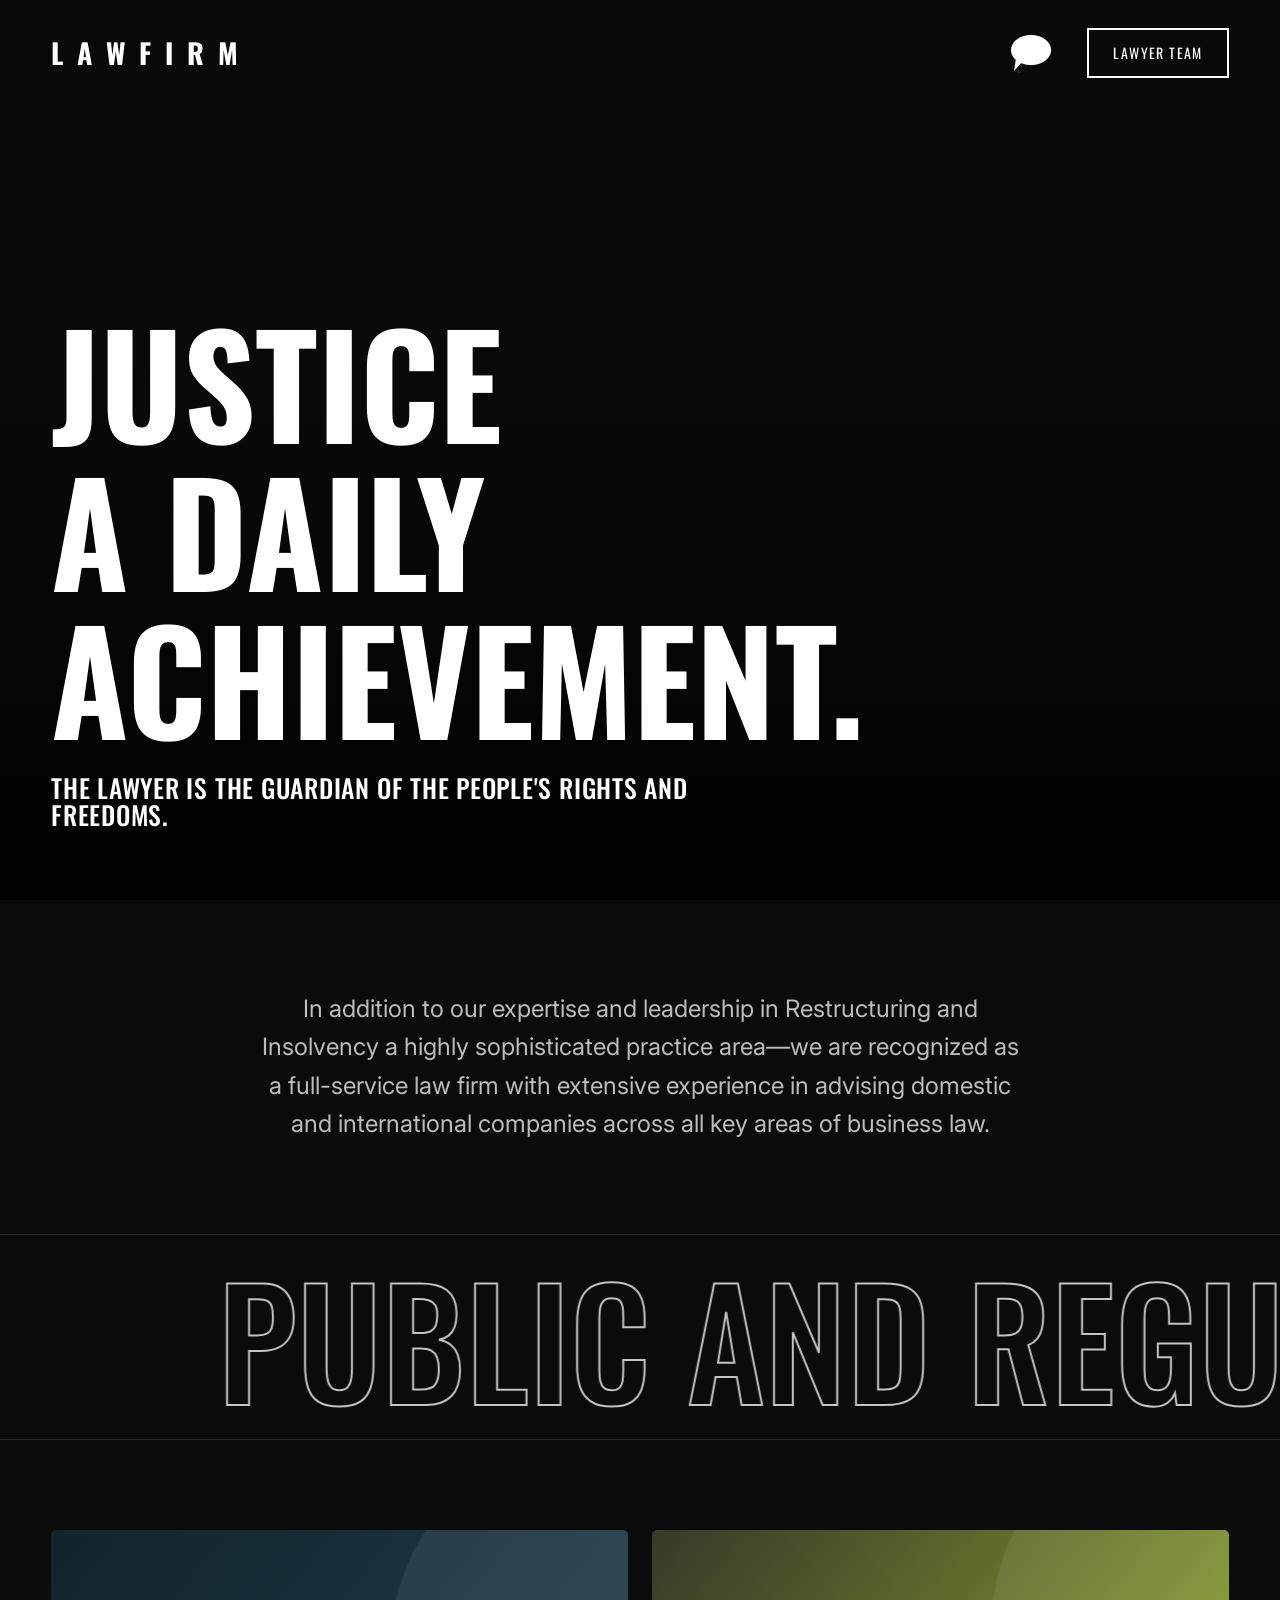
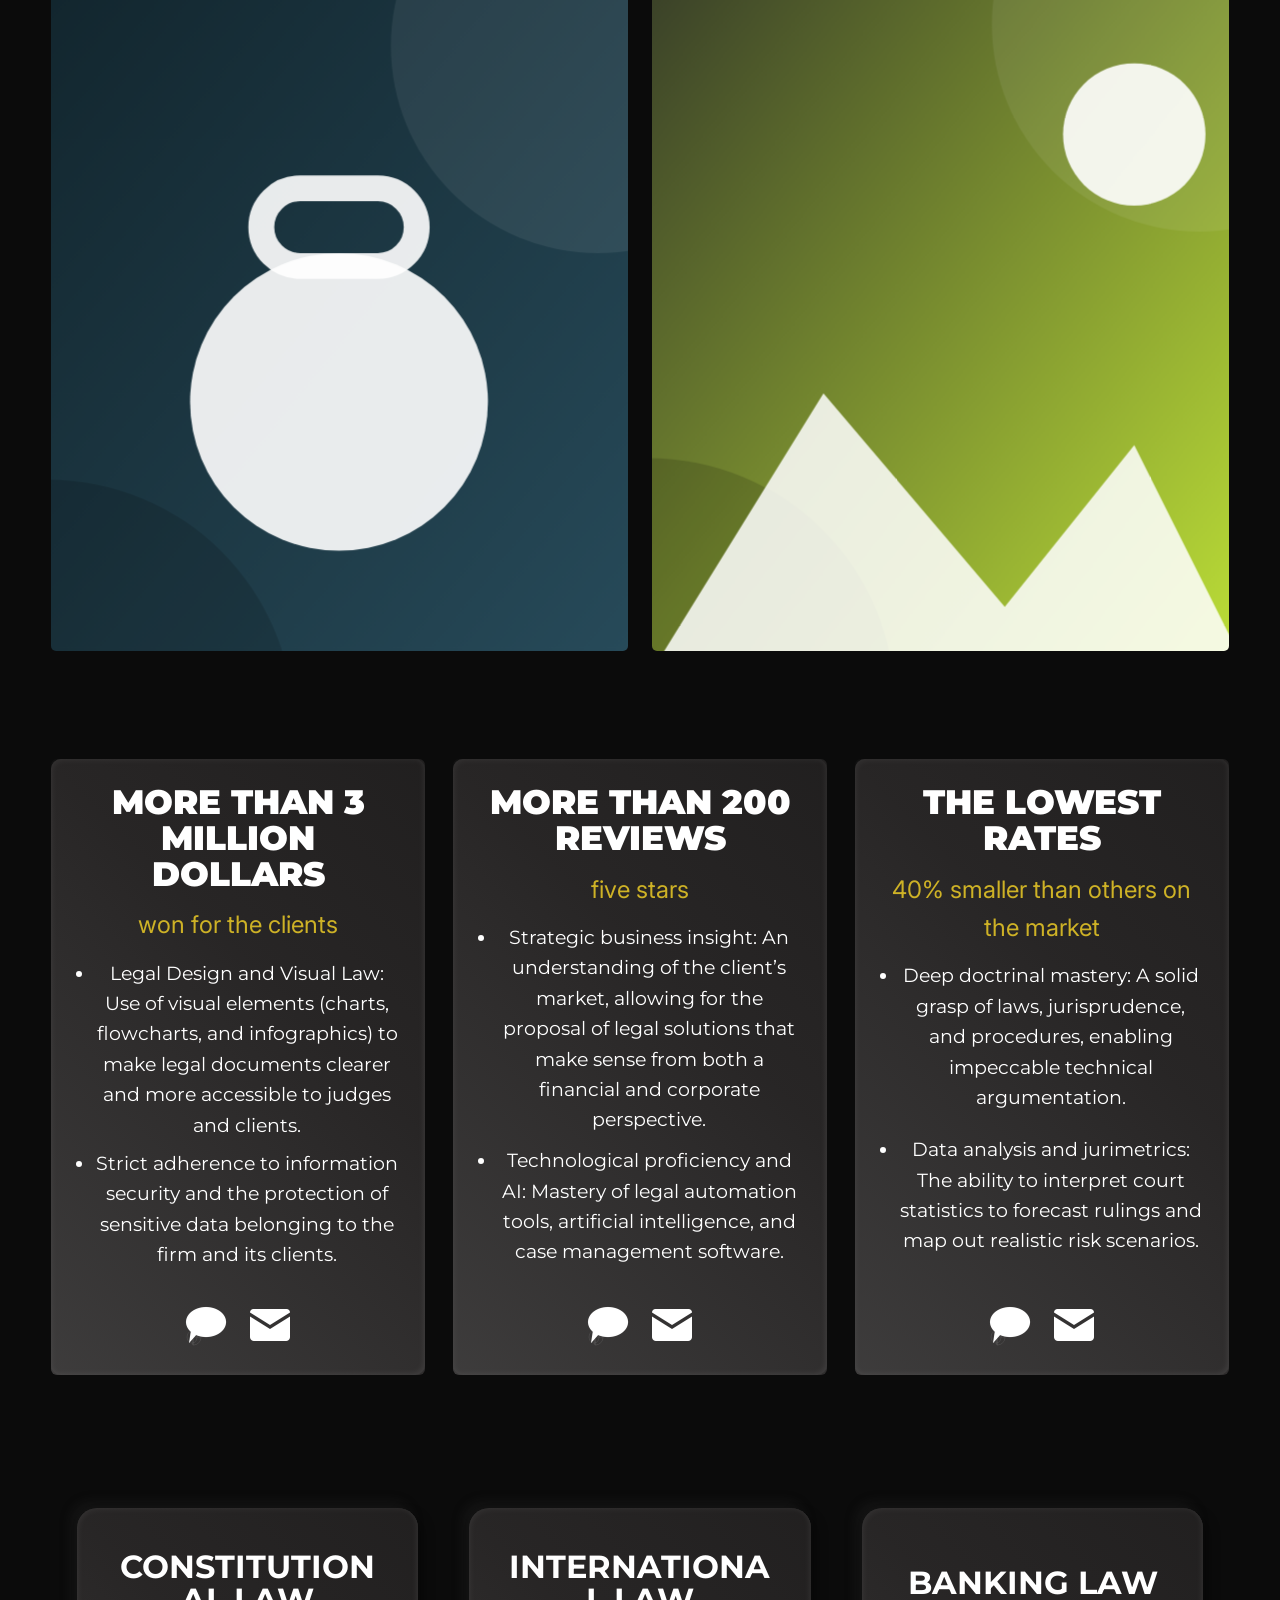
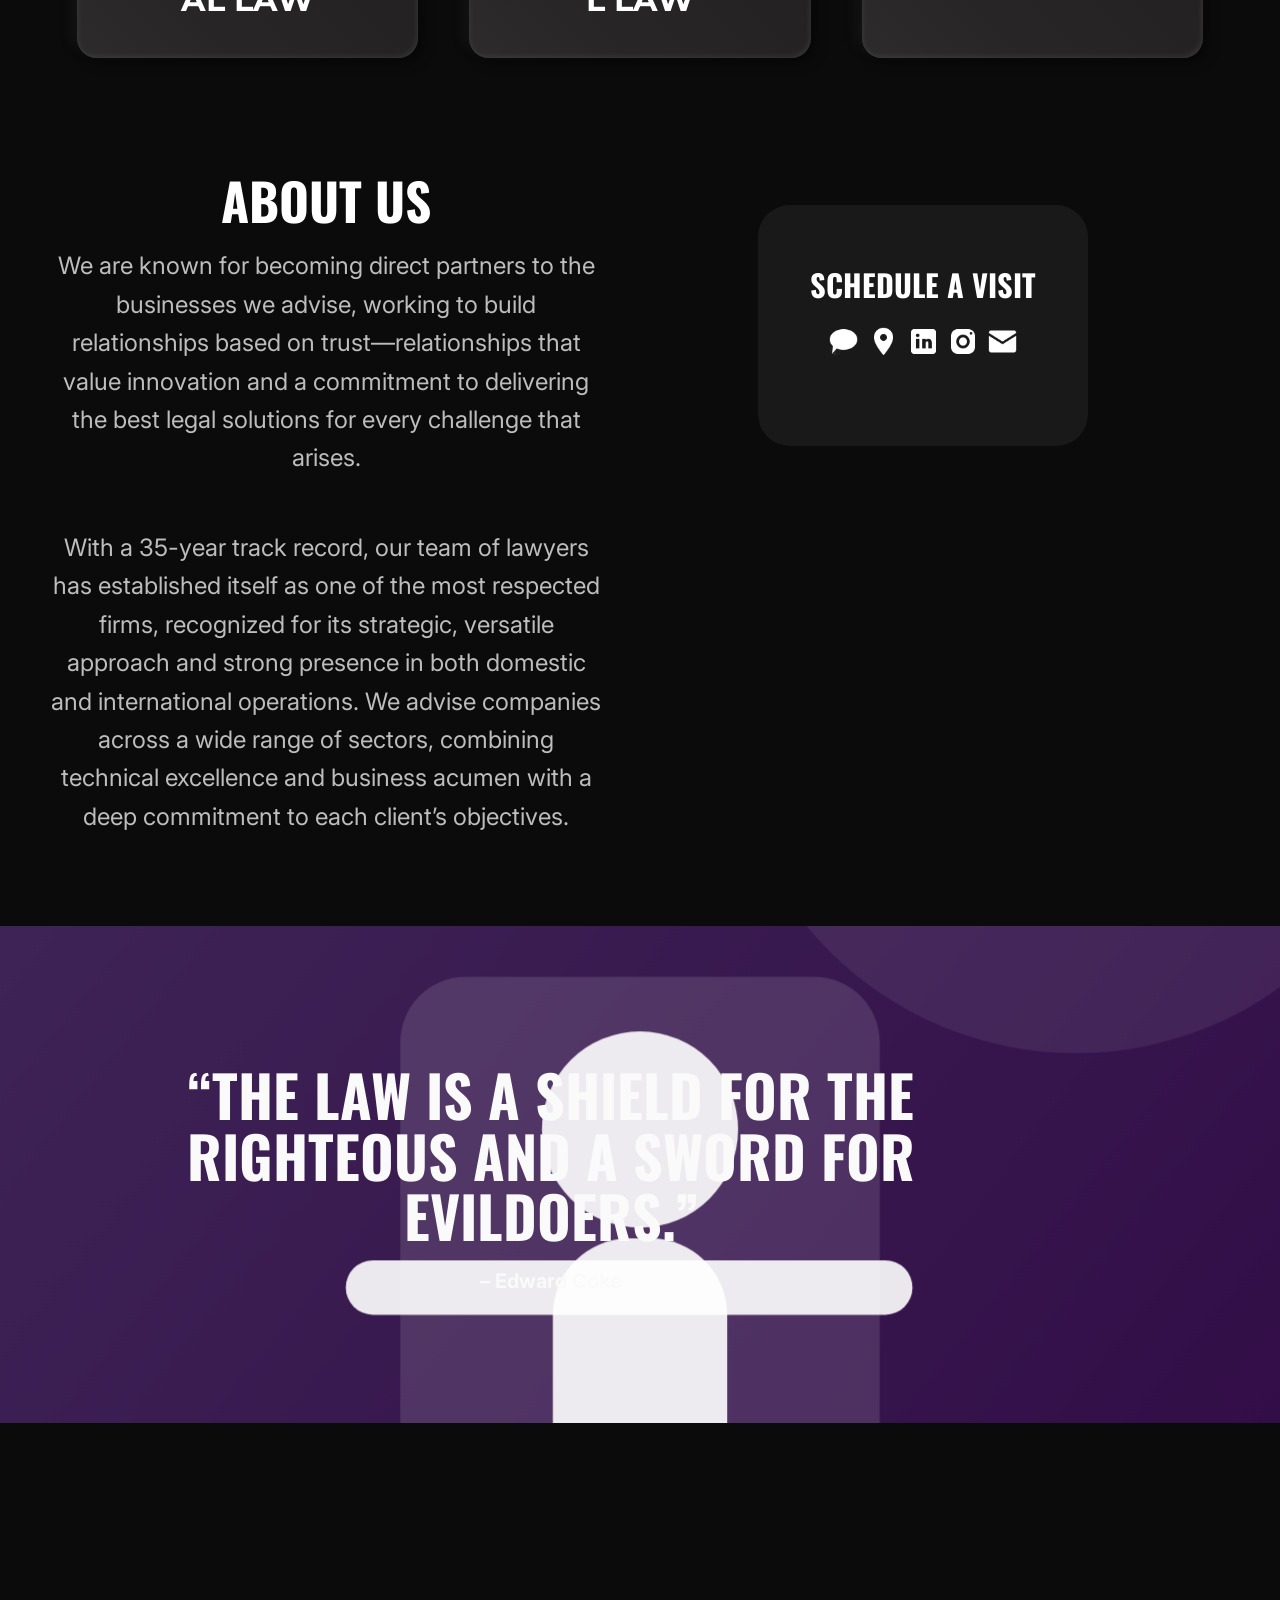
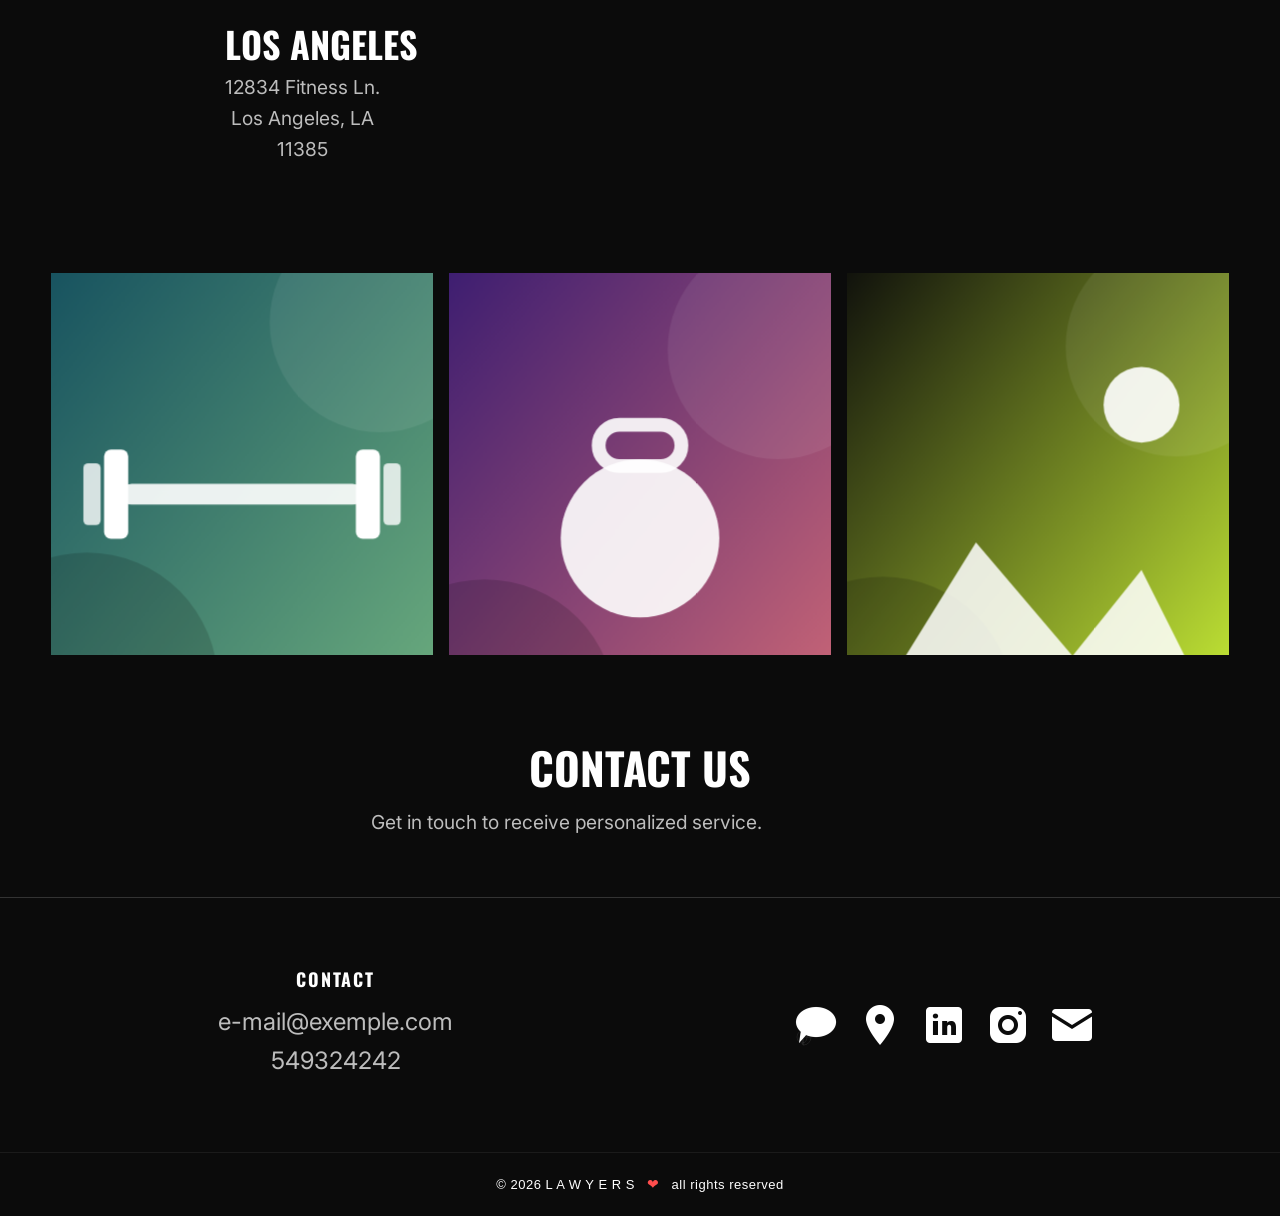
==== index.html @ 00d4eca5 "primeiro commit" ====
<!doctype html>
<html lang="en">
  <head>
    <meta charset="utf-8" />
    <meta name="viewport" content="width=device-width, initial-scale=1" />
    <title>Lawyer</title>
    <link rel="icon" type="image/png" href="./images/icons8-balança-80.png" />
    <link rel="preconnect" href="https://fonts.googleapis.com" />
    <link
      href="https://fonts.googleapis.com/css2?family=Oswald:wght@500;600;700&family=Inter:wght@400;500&display=swap"
      rel="stylesheet"
    />
    <link
      rel="stylesheet"
      href="https://fonts.googleapis.com/css2?family=Archivo:wght@400;600;800;900&family=Montserrat:wght@400;500;600;700;800;900&family=Oswald:wght@700&display=swap"
      rel="stylesheet"
    />
    <link rel="stylesheet" href="styles.css" />
  </head>
  <body>
    <!-- Barra de progresso de rolagem -->
    <div class="bar"></div>

    <header>
      <a class="logo" href="#">L A W F I R M</a>
      <nav>
        <a class="container-social" href="sms:+549324242" aria-label="iMessage">
          <img src="images/icons8-imessage-96.png" alt="" class="social-icon" />
        </a>
        <a class="btn" href="signUp.html">Lawyer team</a>
      </nav>
    </header>

    <!-- Hero: vídeo de fundo + título (o texto faz parallax e esmaece ao rolar) -->
    <div class="hero">
      <video autoplay muted loop playsinline>
        <source src="images/lawIndexVideo.mp4" />
        Seu navegador não suporta vídeos em HTML5.
      </video>
      <div>
        <h1>
          Justice <br />
          a daily achievement.
        </h1>
        <h2>The lawyer is the guardian of the people's rights and freedoms.</h2>
      </div>
    </div>

    <section>
      <p class="intro rv">
        In addition to our expertise and leadership in Restructuring and
        Insolvency a highly sophisticated practice area—we are recognized as a
        full-service law firm with extensive experience in advising domestic and
        international companies across all key areas of business law.
      </p>
    </section>

    <!-- Letreiro: data-x = velocidade com que o texto anda ao rolar -->
    <div class="mq">
      <span data-x="0.25"
        >public and regulatory <b>+</b> labor-related <b>+</b> agribusiness
        <b>+</b>labor-related
      </span>
    </div>

    <!-- Fotos com parallax: data-speed = intensidade; data-i = cor da imagem reserva -->
    <div class="two">
      <div class="ph">
        <img
          src="https://i.pinimg.com/1200x/e2/c4/74/e2c474ae717aab1a07bad44a35dc1441.jpg"
          alt=""
          data-speed="0.22"
          data-i="1"
          referrerpolicy="no-referrer"
          loading="lazy"
          onerror="fb(this)"
        />
      </div>
      <div class="ph">
        <img
          src="https://i.pinimg.com/1200x/31/bd/53/31bd537fb1dd06ee6a32df38ee791eb9.jpg"
          alt=""
          data-speed="0.16"
          data-i="2"
          referrerpolicy="no-referrer"
          loading="lazy"
          onerror="fb(this)"
        />
      </div>
    </div>
    <!-- cards index grandes -->
    <section class="plans">
      <article class="plan rv">
        <div class="b">
          <h3>More than 3 million dollars</h3>
          <div class="price">won for the clients</div>
          <ul>
            <li>
              Legal Design and Visual Law: Use of visual elements (charts,
              flowcharts, and infographics) to make legal documents clearer and
              more accessible to judges and clients.
            </li>
            <li>
              Strict adherence to information security and the protection of
              sensitive data belonging to the firm and its clients.
            </li>
          </ul>
          <div class="icon-card-group">
            <a href="sms:+549324242" aria-label="iMessage"
              ><img
                src="images/icons8-imessage-96.png"
                alt=""
                class="icons-card"
            /></a>
            <a href="mailto:e-mail@exemple.com" aria-label="E-mail"
              ><img src="images/icons8-email-96.png" alt="" class="icons-card"
            /></a>
          </div>
        </div>
      </article>
      <article class="plan rv" style="transition-delay: 0.12s">
        <div class="b">
          <h3>more than 200 reviews</h3>
          <div class="price">five stars</div>
          <ul>
            <li>
              Strategic business insight: An understanding of the client’s
              market, allowing for the proposal of legal solutions that make
              sense from both a financial and corporate perspective.
            </li>
            <li>
              Technological proficiency and AI: Mastery of legal automation
              tools, artificial intelligence, and case management software.
            </li>
          </ul>
          <div class="icon-card-group">
            <a href="sms:+549324242" aria-label="iMessage"
              ><img
                src="images/icons8-imessage-96.png"
                alt=""
                class="icons-card"
            /></a>
            <a href="mailto:e-mail@exemple.com" aria-label="E-mail"
              ><img src="images/icons8-email-96.png" alt="" class="icons-card"
            /></a>
          </div>
        </div>
      </article>
      <article class="plan rv" style="transition-delay: 0.24s">
        <div class="b">
          <h3>the lowest rates</h3>
          <div class="price">40% smaller than others on the market</div>
          <ul>
            <li>
              Deep doctrinal mastery: A solid grasp of laws, jurisprudence, and
              procedures, enabling impeccable technical argumentation.
            </li>
            <li>
              Data analysis and jurimetrics: The ability to interpret court
              statistics to forecast rulings and map out realistic risk
              scenarios.
            </li>
          </ul>
          <div class="icon-card-group">
            <a href="sms:+549324242" aria-label="iMessage"
              ><img
                src="images/icons8-imessage-96.png"
                alt=""
                class="icons-card"
            /></a>
            <a href="mailto:e-mail@exemple.com" aria-label="E-mail"
              ><img src="images/icons8-email-96.png" alt="" class="icons-card"
            /></a>
          </div>
        </div>
      </article>
    </section>

    <!-- cards index pequenos -->
    <section class="cols">
      <div class="specialities">
        <div class="card-container">
          <h2>Constitutional Law</h2>
        </div>
        <div class="card-container">
          <h2>International Law</h2>
        </div>
        <div class="card-container">
          <h2>Banking Law</h2>
        </div>
      </div>
    </section>

    <section class="cols cols-shedule" style="padding-top: 0">
      <div class="icons-schedule">
        <div class="section-about">
          <h3 class="rv">About us</h3>
          <p class="rv d1">
            We are known for becoming direct partners to the businesses we
            advise, working to build relationships based on trust—relationships
            that value innovation and a commitment to delivering the best legal
            solutions for every challenge that arises.
          </p>
        </div>
        <div class="card-social-visit">
          <div class="container-social">
            <h3 class="rv">Schedule a visit</h3>
            <div class="icons">
              <a href="sms:+549324242" aria-label="iMessage"
                ><img
                  src="images/icons8-imessage-96.png"
                  alt=""
                  class="social-icon"
              /></a>
              <a
                href="https://maps.app.goo.gl/4bHsicvDtdmeMuuY8"
                target="_blank"
                rel="noopener noreferrer"
                aria-label="Localização"
                ><img
                  src="images/icons8-location-96.png"
                  alt=""
                  class="social-icon"
              /></a>
              <a
                href="https://www.linkedin.com/"
                target="_blank"
                rel="noopener noreferrer"
                aria-label="LinkedIn"
                ><img
                  src="images/icons8-linkedin-96.png"
                  alt=""
                  class="social-icon"
              /></a>
              <a
                href="https://www.instagram.com/"
                target="_blank"
                rel="noopener noreferrer"
                aria-label="Instagram"
                ><img
                  src="images/icons8-instagram-96.png"
                  alt=""
                  class="social-icon"
              /></a>
              <a href="mailto:e-mail@exemple.com" aria-label="E-mail"
                ><img
                  src="images/icons8-email-96.png"
                  alt=""
                  class="social-icon"
              /></a>
            </div>
          </div>
        </div>

        <p class="rv d1">
          With a 35-year track record, our team of lawyers has established
          itself as one of the most respected firms, recognized for its
          strategic, versatile approach and strong presence in both domestic and
          international operations. We advise companies across a wide range of
          sectors, combining technical excellence and business acumen with a
          deep commitment to each client’s objectives.
        </p>
      </div>
    </section>

    <!-- Citação sobre foto com parallax (texto escuro: a foto é clara) -->
    <div class="quote">
      <img
        src="https://wallpapers.com/images/featured/fotos-em-preto-e-branco-de-nova-york-vedz9n6v2cizlr7y.jpg"
        alt=""
        data-speed="0.2"
        data-i="3"
        referrerpolicy="no-referrer"
        loading="lazy"
        onerror="fb(this)"
      />
      <div class="rv">
        <h2 class="text-black">
          “The law is a shield for the righteous and a sword for evildoers.”
        </h2>
        <h5 class="text-black">– Edward Coke</h5>
      </div>
    </div>

    <section class="loc">
      
      <div class="rv d1">
        <h3>Los Angeles</h3>
        <p>12834 Fitness Ln.<br />Los Angeles, LA<br />11385</p>
      </div>
      <div class="mapa-container rv d2">
        <iframe
          src="https://www.google.com/maps/embed?pb=!1m18!1m12!1m3!1d96873.57748644592!2d-74.02723576946106!3d40.64533241904774!2m3!1f0!2f0!3f0!3m2!1i1024!2i768!4f13.1!3m3!1m2!1s0x89c24416947c2109%3A0x82765c7404007886!2sBrooklyn%2C%20NY%2C%20EUA!5e0!3m2!1spt-PT!2sbr!4v1794025626224!5m2!1spt-PT!2sbr"
          title="Mapa do escritório"
          allowfullscreen=""
          loading="lazy"
          referrerpolicy="strict-origin-when-cross-origin"
        ></iframe>
      </div>
    </section>

    <div class="grid">
      <div>
        <img
          src="https://i.pinimg.com/736x/91/2e/0e/912e0e822675b934999443193ba9c30f.jpg"
          alt=""
          data-speed="0.1"
          data-i="4"
          referrerpolicy="no-referrer"
          loading="lazy"
          onerror="fb(this)"
        />
      </div>
      <div>
        <img
          src="https://i.pinimg.com/1200x/5d/bf/38/5dbf38cfc6ee00ab611508deb6754c5b.jpg"
          alt=""
          data-speed="0.24"
          data-i="5"
          referrerpolicy="no-referrer"
          loading="lazy"
          onerror="fb(this)"
        />
      </div>
      <div>
        <img
          src="https://i.pinimg.com/736x/59/f7/a3/59f7a34b5ff368971cbb8e07deed254a.jpg"
          alt=""
          data-speed="0.18"
          data-i="6"
          referrerpolicy="no-referrer"
          loading="lazy"
          onerror="fb(this)"
        />
      </div>
    </div>

    <section class="news rv">
      <h3>contact us</h3>
      <p>Get in touch to receive personalized service.</p>
    </section>

    <footer>
      <div class="rv">
        <h3>Contact</h3>
        <a href="mailto:e-mail@exemple.com">e-mail@exemple.com</a>
        <a href="tel:+549324242">549324242</a>
      </div>
      <div class="container-social rv d1">
        <div class="icons">
          <a href="sms:+549324242" aria-label="iMessage"
            ><img
              src="images/icons8-imessage-96.png"
              alt=""
              class="social-icon"
          /></a>
          <a
            href="https://www.google.com/maps/search/?api=1&amp;query=L+A+W+F+I+R+M"
            target="_blank"
            rel="noopener noreferrer"
            aria-label="Localização"
            ><img
              src="images/icons8-location-96.png"
              alt=""
              class="social-icon"
          /></a>
          <a
            href="https://www.linkedin.com/"
            target="_blank"
            rel="noopener noreferrer"
            aria-label="LinkedIn"
            ><img
              src="images/icons8-linkedin-96.png"
              alt=""
              class="social-icon"
          /></a>
          <a
            href="https://www.instagram.com/"
            target="_blank"
            rel="noopener noreferrer"
            aria-label="Instagram"
            ><img
              src="images/icons8-instagram-96.png"
              alt=""
              class="social-icon"
          /></a>
          <a href="mailto:e-mail@exemple.com" aria-label="E-mail"
            ><img src="images/icons8-email-96.png" alt="" class="social-icon"
          /></a>
        </div>
      </div>
    </footer>
    <div class="copy">
      <span>&copy; 2026 L A W Y E R S</span>
      <span class="heart">&#10084;</span>
      <span>all rights reserved</span>
    </div>

    <script src="scrypt.js"></script>
  </body>
</html>
---- styles.css ----
/* =====================================================================
   styles.css - página principal (index.html)
   Mobile-first no que importa: tudo usa clamp()/vw/auto-fit e só há
   2 pontos de quebra no final do arquivo (800px e 560px).
   ===================================================================== */

/* ---------- Base ---------- */
:root {
  --bg: #0b0b0b;
  --fg: #fff;
  --muted: #bdbdbd;
  --accent: #d7ff3a;
  --h: "Oswald", "Arial Narrow", Impact, sans-serif;
  --b: "Inter", Arial, sans-serif;
  --pad: 4vw; /* margem lateral única de todas as seções */
}
* {
  box-sizing: border-box;
  margin: 0;
  padding: 0;
}
html {
  scroll-behavior: smooth;
}
body {
  background: var(--bg);
  color: var(--fg);
  font: 16px/1.6 var(--b);
  overflow-x: hidden; /* garante que nada cause rolagem horizontal no celular */
}
a {
  color: inherit;
  text-decoration: none;
}
img {
  display: block;
  width: 100%;
  height: 100%;
  object-fit: cover;
}
h1,
h2,
h3 {
  font-family: var(--h);
  text-transform: uppercase;
  font-weight: 700;
  line-height: 1.05;
}
section {
  padding: 10vh var(--pad);
}

/* ---------- Cabeçalho (fixo; some ao descer e volta ao subir - ver scrypt.js) ---------- */
header {
  position: fixed;
  top: 0;
  left: 0;
  right: 0;
  z-index: 5;
  display: flex;
  align-items: center;
  justify-content: space-between;
  gap: 16px;
  padding: 28px var(--pad);
  transition:
    transform 0.4s,
    background 0.3s;
  animation: fade-down 0.9s ease backwards; /* entrada ao carregar a página */
}
header.hide {
  transform: translateY(-110%);
}
header.solid {
  background: rgba(11, 11, 11, 0.85);
  backdrop-filter: blur(10px);
  padding-block: 16px;
}
.logo {
  font-family: var(--h);
  font-size: clamp(
    18px,
    5vw,
    28px
  ); /* encolhe no celular para caber ao lado do botão */
  letter-spacing: 0.12em;
  font-weight: 700;
  white-space: nowrap;
}
nav {
  display: flex;
  gap: clamp(12px, 3vw, 32px);
  align-items: center;
  font-size: 14px;
  text-transform: uppercase;
  letter-spacing: 0.08em;
}
nav a:hover {
  color: var(--accent);
}
nav .container-social {
  margin: 0;
}
.btn {
  display: inline-block;
  border: 2px solid var(--fg);
  padding: 12px 24px;
  font-family: var(--h);
  text-transform: uppercase;
  letter-spacing: 0.1em;
  font-size: 14px;
  white-space: nowrap;
  transition: 0.2s;
}
.btn:hover {
  background: var(--fg);
  color: #000;
}

/* ---------- Barra de progresso de rolagem (topo da tela) ---------- */
.bar {
  position: fixed;
  top: 0;
  left: 0;
  height: 4px;
  width: 100%;
  background: var(--accent);
  transform-origin: 0 50%;
  transform: scaleX(0);
  z-index: 50;
}
/* Navegadores novos animam só com CSS; nos demais o scrypt.js assume */
@supports (animation-timeline: scroll()) {
  .bar {
    animation: grow linear both;
    animation-timeline: scroll(root);
  }
  @keyframes grow {
    to {
      transform: scaleX(1);
    }
  }
}

/* ---------- Hero (vídeo de fundo + título) ---------- */
.hero {
  position: relative;
  overflow: hidden;
  min-height: 100vh;
  min-height: 100svh; /* "svh" = altura real no celular, sem a barra do navegador */
  display: flex;
  flex-direction: column;
  justify-content: flex-end;
  padding: 0 var(--pad) 8vh;
}
.hero video {
  position: absolute;
  inset: 0;
  width: 100%;
  height: 100%;
  object-fit: cover; /* o vídeo preenche qualquer tamanho de tela, sem distorcer */
}
/* Degradê escuro por cima do vídeo para o texto ficar legível */
.hero::after {
  content: "";
  position: absolute;
  inset: 0;
  background: linear-gradient(
    to top,
    rgba(0, 0, 0, 0.85),
    rgba(0, 0, 0, 0.15) 60%
  );
}
.hero > div {
  position: relative;
  z-index: 2;
  max-width: 1100px;
  will-change:
    transform, opacity; /* o scrypt.js move/esmaece este bloco ao rolar */
}
.hero h1 {
  font-size: clamp(48px, 11vw, 170px);
  margin-bottom: 24px;
  animation: fade-up 1s 0.2s ease backwards;
}
.hero h2 {
  font-size: clamp(16px, 2vw, 28px);
  font-weight: 500;
  max-width: 720px;
  letter-spacing: 0.03em;
  animation: fade-up 1s 0.5s ease backwards;
}

/* ---------- Texto de introdução ---------- */
.intro {
  max-width: 760px;
  margin: 0 auto;
  text-align: center;
  color: var(--muted);
  font-size: clamp(20px, 2.2vw, 18px);
}

/* ---------- Letreiro (texto vazado que anda com a rolagem) ---------- */
.mq {
  overflow: hidden;
  white-space: nowrap;
  padding: 3vh 0;
  border-block: 1px solid #2a2a2a;
}
.mq span {
  display: inline-block;
  font-family: var(--h);
  font-weight: 500;
  text-transform: uppercase;
  font-size: clamp(40px, 13vw, 150px);
  line-height: 1;
  will-change: transform;
  -webkit-text-stroke: 2px #c5c4c4; /* contorno */
  color: transparent; /* miolo vazado */
  padding-left: var(--pad);
}
.mq span b {
  color: #000;
  -webkit-text-stroke: 0;
}

/* ---------- Fotos com parallax ---------- */
/* Cada foto fica numa "moldura" (overflow hidden) e a imagem é 30% mais alta
   que ela: o scrypt.js desliza a imagem dentro da moldura = efeito parallax. */
.ph,
.quote,
.grid div {
  position: relative;
  overflow: hidden;
}
.ph > img,
.quote > img,
.grid div > img {
  position: absolute;
  left: 0;
  top: -15%;
  width: 100%;
  height: 130%;
  will-change: transform;
}
.ph {
  border-radius: 5px 5px 5px 5px;
}
.two {
  display: grid;
  grid-template-columns: 1fr 1fr;
  gap: 24px;
  padding: 10vh var(--pad) 0;
}
.two .ph {
  aspect-ratio: 4/5;
}
.grid {
  display: grid;
  grid-template-columns: repeat(3, 1fr);
  gap: 16px;
  padding: 0 var(--pad);
}
.grid div {
  aspect-ratio: 1;
}
/* As molduras "abrem" (recorte -> tela cheia) enquanto entram na tela */
@supports (animation-timeline: view()) {
  .two .ph,
  .grid div {
    animation: clipin linear both;
    animation-timeline: view();
    animation-range: entry 0% cover 35%;
  }
  @keyframes clipin {
    from {
      clip-path: inset(18% 12% 18% 12%);
    }
    to {
      clip-path: inset(0);
    }
  }
}

/* ---------- Especialidades (cards) ---------- */
.cols {
  padding-top: 0%;
  display: grid;
  grid-template-columns: 1fr;
  gap: 6vw;
  align-items: center;
}
.cols h3 {
  font-size: clamp(32px, 4vw, 56px);
  margin-bottom: 20px;
}
.cols p {
  color: var(--muted);
}
.list {
  font-family: var(--h);
  text-transform: uppercase;
  font-size: 22px;
  letter-spacing: 0.04em;
  line-height: 1.5;
}

.card {
  min-height: 100px;
  padding: 12px;
  display: flex;
  align-items: center;
  justify-content: center;
  text-align: center;
  background: rgba(78, 76, 76, 0.58);
  border: 1px solid #fff;
  border-radius: 17px;
  box-shadow: 12px 17px 51px rgba(0, 0, 0, 0.22);
  backdrop-filter: blur(6px);
  color: #000;
  font-weight: bolder;
  cursor: pointer;
  user-select: none;
  transition: all 0.5s;
}
.card:hover {
  border-color: #000;
  transform: scale(1.05);
}
.card:active {
  transform: scale(0.95) rotate(1.7deg);
}

/* ---------- Sobre nós + redes sociais ---------- */
.icons-schedule {
  display: grid;
  grid-template-columns: repeat(2, 1fr);
  gap: 4vw 6vw;
  align-items: center;
}
/* Ícones sempre brancos (o filtro transforma qualquer cor em branco) */
.container-social {
  display: grid;
  justify-items: center;
  margin: 1rem auto;
  text-align: center;
  filter: brightness(0) invert(1);
}
.icons {
  display: flex;
  flex-wrap: wrap; /* quebra de linha em telas estreitas */
  justify-content: center;
  gap: 1rem;
  padding: 1.5rem 0;
}
.social-icon {
  width: 3rem;
  height: 3rem;
}
.social-icon:hover {
  animation: wobble 0.5s 1 linear;
}
@keyframes wobble {
  0%,
  50% {
    transform: scale(0.7, 1.3);
  }
  25%,
  75% {
    transform: scale(1.3, 0.7);
  }
  100% {
    transform: scale(1, 1);
  }
}

/* ---------- Citação (foto de fundo com parallax) ---------- */
.quote {
  padding: 14vh var(--pad);
}
.quote > div {
  position: relative;
  z-index: 2;
  max-width: 1000px;
}
.quote h2 {
  font-size: clamp(26px, 4.5vw, 64px);
  margin: 12px 0 20px;
}
.text-black {
  color: #fafafa;
}

/* ---------- Endereços + mapa ---------- */
.loc {
  display: flex;
  flex-wrap: wrap; /* no celular os blocos empilham sozinhos, centralizados */
  align-items: center;
  justify-content: center;
  gap: 32px 6vw;
  text-align: center;
}

.loc h3 {
  font-size: clamp(28px, 3vw, 36px);
  margin-bottom: 10px;
}
.loc p {
  color: var(--muted);
}
@media (max-width: 800px) {
  .loc {
    padding-bottom: 2rem;
    padding-top: 2rem;
    margin-left: 2rem;
    margin-right: 2rem;
  }
}
.mapa-container {
  flex: 1 1 320px;
  max-width: 560px;
}
.mapa-container iframe {
  display: block;
  width: 100%;
  height: clamp(220px, 30vh, 320px);
  border: 0;
  border-radius: 2rem;
  filter: grayscale(100%) contrast(100%); /* mapa em tons escuros */
}

/* ---------- Contato ---------- */
.news {
  max-width: 640px;
  margin: 0 auto;
  text-align: center;
}
.news h3 {
  font-size: clamp(32px, 5vw, 44px);
  margin-bottom: 16px;
}
.news p {
  color: var(--muted);
}

/* ---------- Rodapé ---------- */
footer {
  display: grid;
  grid-template-columns: repeat(2, 1fr);
  gap: 40px;
  align-items: center;
  text-align: center;
  border-top: 1px solid #333;
  padding: 8vh var(--pad);
  color: var(--muted);
  font-size: 15px;
}
footer h3 {
  font-size: 18px;
  color: #fff;
  letter-spacing: 0.1em;
  margin-bottom: 14px;
}
footer a {
  display: block;
}
footer a:hover {
  color: var(--accent);
}
footer .icons {
  padding: 0;
}

/* ---------- Fades ---------- */
/* .rv = "reveal": começa invisível/deslocado e ganha a classe .in quando
   entra na tela (IntersectionObserver no scrypt.js). .d1/.d2 = atrasos. */
.rv {
  opacity: 0;
  transform: translateY(60px);
  transition:
    opacity 0.9s cubic-bezier(0.2, 0.7, 0.2, 1),
    transform 0.9s cubic-bezier(0.2, 0.7, 0.2, 1);
}
.rv.in {
  text-align: center;
  opacity: 1;
  transform: none;
}
.rv.d1 {
  transition-delay: 0.12s;
}
.rv.d2 {
  transition-delay: 0.24s;
}
/* Animações de entrada (só "from": o destino é o estilo normal do elemento) */
@keyframes fade-up {
  from {
    opacity: 0;
    transform: translateY(30px);
  }
}
@keyframes fade-down {
  from {
    opacity: 0;
    transform: translateY(-100%);
  }
}

/* ---------- Tablets e celulares ---------- */
@media (max-width: 800px) {
  header {
    padding-block: 18px;
  }
  .btn {
    padding: 10px 16px;
    font-size: 12px;
  }
  .social-icon {
    width: 2.5rem;
    height: 2.5rem;
  }
  .two,
  .cols,
  .icons-schedule,
  footer {
    grid-template-columns: 1fr;
  }
  .two .ph {
    width: 100%;
    max-width: 520px;
    margin-inline: auto; /* fotos centralizadas quando empilham */
  }
  .icons-schedule {
    text-align: center;
    justify-content: center;
  }
  .grid {
    grid-template-columns: 1fr 1fr;
  }
  .grid div:last-child {
    grid-column: 1 / -1; /* a 3ª foto ocupa a linha toda (sem sobrar vazio) */
    aspect-ratio: 2/1;
  }
}
@media (max-width: 560px) {
  .grid {
    grid-template-columns: 1fr;
  }
  .grid div:last-child {
    aspect-ratio: 1;
  }
  /* Títulos centralizados no celular */
  .hero > div,
  .quote > div {
    margin-inline: auto;
    text-align: center;
  }
  .hero h2 {
    margin-inline: auto;
  }
}

/* ---------- Acessibilidade: sem movimento para quem desativou animações ---------- */
@media (prefers-reduced-motion: reduce) {
  html {
    scroll-behavior: auto;
  }
  * {
    animation: none !important;
  }
  .rv {
    opacity: 1;
    transform: none;
    transition: none;
  }
}

.copy {
  font-family: "Segoe UI", Tahoma, Geneva, Verdana, sans-serif;
  font-size: 13px;
  text-align: center;
  padding: 20px 10px;
  background-color: no;
  border-top: 1px solid #1b1b1b;
  letter-spacing: 0.5px;
}
.heart {
  color: #ff4d4d;
  margin: 0 8px;
  font-size: 14px;
  display: inline-block;
  animation: pulse 1.5s infinite;
}
@keyframes pulse {
  0% {
    transform: scale(1);
  }
  50% {
    transform: scale(1.1);
  }
  100% {
    transform: scale(1);
  }
}
/* ---------- card social visit ---------- */
.card-social-visit {
  background-color: #191919;
  border-radius: 2rem;
  padding: 3rem;
  width: 60%;
  margin-left: 5rem;
  margin-top: 0;
}
.section-about {
  text-align: center;
  justify-content: center;
}
.cols-shedule {
  display: flex;
  align-items: center;
  justify-content: center;
}

/* Button Container with Metallic Gradient and Depth */
.card-container {
  position: relative;
  background: linear-gradient(135deg, hsla(0, 4%, 89%, 0), #13131300);
  border-radius: 20px;
  box-shadow:
    6px 6px 12px rgba(0, 0, 0, 0.3),
    -6px -6px 12px rgba(44, 44, 44, 0.3),
    inset 2px 2px 4px rgba(90, 89, 89, 0.4),
    inset -2px -2px 4px rgba(116, 115, 115, 0.5);
  transition:
    transform 0.3s ease,
    box-shadow 0.3s ease;
}

/* Shining Effect Overlay */
.card-container::before {
  content: "";
  position: absolute;
  top: 0;
  left: 0;
  width: 100vh;
  height: 100vh;
  background: linear-gradient(45deg, #676767, #343131b3, #070707);
  background-size: 200% 200%;
  animation: shine 2s infinite ease-in-out;
  border-radius: 20px;
}

@keyframes shine {
  0% {
    background-position: 0% 50%;
  }
  50% {
    background-position: 100% 50%;
  }
  100% {
    background-position: 0% 50%;
  }
}
.card-container {
  display: flex;
  flex-wrap: wrap;
  align-items: center; /* centraliza o texto na vertical */
  justify-content: center; /* e na horizontal */
  min-height: 150px;
  min-width: 0; /* antes: 280px, estourava a coluna em telas menores */
  max-width: 100%;
  padding: clamp(1rem, 4vw, 2rem);
  margin: clamp(0.25rem, 2vw, 2rem);
  position: relative;
  overflow: hidden;
}
.card-container > h2 {
  position: relative; /* fica acima do brilho (::before) e centralizado pelo flex do card */
  z-index: 1;
  width: 100%;
  text-align: center;
  font-size: clamp(
    1.4rem,
    5vw,
    2.5rem
  ); /* encolhe no celular, 2.5rem no desktop */
  white-space: normal; /* o texto quebra de linha dentro do card */
  overflow-wrap: anywhere;
  font-family:
    "Montserrat",
    system-ui,
    -apple-system,
    "Segoe UI",
    Helvetica,
    Arial,
    sans-serif;
}

/* =====================================================================
   RESPONSIVIDADE: card "Schedule a visit" (.card-social-visit)
   O card é um "container": o título e os ícones se dimensionam pela
   largura do próprio card (unidade cqw), então nunca vazam para fora.
   ===================================================================== */
.card-social-visit {
  container-type: inline-size;
  min-width: 0;
  max-width: 100%;
  padding: clamp(1.25rem, 5vw, 3rem); /* antes: 3rem fixo */
  overflow-wrap: anywhere;
}
.card-social-visit h3 {
  font-size: clamp(22px, 5vw, 40px); /* reserva p/ navegadores sem cqw */
  font-size: min(clamp(32px, 4vw, 56px), 13cqw);
  margin-bottom: 0;
}
/* Ícones SEMPRE em uma única fila, centralizados; encolhem junto com o card */
.card-social-visit .icons {
  flex-wrap: nowrap;
  justify-content: center;
  align-items: center;
  gap: clamp(0.4rem, 2vw, 1rem); /* reserva */
  gap: min(1rem, 3cqw);
}
.card-social-visit .icons a {
  flex: 0 1 auto;
  min-width: 0;
  display: block;
}
.card-social-visit .social-icon {
  width: clamp(1.6rem, 8vw, 3rem); /* reserva */
  height: clamp(1.6rem, 8vw, 3rem);
  width: min(3rem, 14cqw);
  height: min(3rem, 14cqw);
}

/* Tablet largo: o card de 60% ficava estreito demais */
@media (max-width: 1100px) {
  .card-social-visit {
    width: min(100%, 440px);
    margin-inline: auto;
  }
}

/* Tablet e celular */
@media (max-width: 800px) {
  .icons-schedule {
    width: 100%;
    max-width: 100%;
  }
  .card-social-visit {
    width: min(100%, 520px);
    margin-inline: auto; /* centralizado quando empilha */
  }
}

/* Celulares estreitos: cabeçalho cabe em 320px sem cortar */
@media (max-width: 520px) {
  header {
    gap: 10px;
  }
  .logo {
    font-size: 16px;
    letter-spacing: 0.06em;
  }
  nav {
    gap: 8px;
  }
  nav .social-icon {
    width: 2rem;
    height: 2rem;
  }
  .btn {
    padding: 8px 12px;
    font-size: 11px;
    letter-spacing: 0.06em;
  }
}
@media (max-width: 400px) {
  header {
    flex-wrap: wrap;
    justify-content: center;
  }
}
/* cards index */
/* auto-fit: cria quantas colunas couberem. min(100%, 300px) evita estourar telas de 320px */
.specialities {
  display: grid;
  grid-template-columns: repeat(auto-fit, minmax(min(100%, 300px), 1fr));
}

.card-container > h2 {
  align-items: center;
  font-size: 2rem;
}

/* card grandes*/
.plans {
  padding: 12vh var(--pad);
  display: grid;
  gap: 28px;
  grid-template-columns: repeat(auto-fit, minmax(min(100%, 260px), 1fr));
}
.plan {
  display: flex;
  flex-direction: column;
  overflow: hidden;
  background: var(--card);
  border: 1px solid var(--line);
  border-radius: 6px;
}
.plan .b {
  align-items: center;
  flex: 1;
  display: flex;
  flex-direction: column;
  gap: 14px;
  padding: 26px;
}
.plan h3 {
  text-align: center;
  font-size: 34px;
  font-weight: 900;
  text-transform: uppercase;
}
.price {
  text-align: center;
  color: #ceb226;
}
.plan ul {
  flex: 1;
  display: grid;
  gap: 8px;
  padding-left: 18px;
  font-size: 19px;
}
.plan .btn {
  align-self: center;
}
/* Itens da lista aparecem em sequência quando o plano entra na tela */
.plan.in li {
  animation: fade-up 0.7s ease backwards;
}
.plan.in li:nth-child(2) {
  animation-delay: 0.1s;
}
.plan.in li:nth-child(3) {
  animation-delay: 0.2s;
}
.plan.in li:nth-child(4) {
  animation-delay: 0.3s;
}
.plan.in li:nth-child(5) {
  animation-delay: 0.4s;
}
* ---------- Fades e cortina de entrada ---------- */
/* .rv = aparece ao entrar na tela (classe "in" via IntersectionObserver) */
.rv {
  opacity: 0;
  transform: translateY(50px);
  transition:
    opacity 0.9s ease,
    transform 0.9s cubic-bezier(0.2, 0.8, 0.2, 1);
}
.rv.in {
  opacity: 1;
  transform: none;
}
@keyframes fade-up {
  from {
    opacity: 0;
    transform: translateY(20px);
  }
}
@keyframes fade-in {
  from {
    opacity: 0;
  }
}
/* ---------- icons nos cards ---------- */
.icons-card {
  display: flex;
  flex-wrap: wrap;
  justify-content: center;
  gap: 1rem;
}
.icons-card {
  display: block;
  width: 3rem;
  height: 3rem;
}
.icons-card:hover {
  animation: wobble 0.5s 1 linear;
}
.icons-card {
  filter: var(--icon-filter);
}
.icons-card {
  filter: brightness(0) invert(1); /* no topo o fundo é sempre escuro */
}
.icon-card-group {
  gap: 1rem;
  display: flex;
  padding-top: 1rem;
}
.visit h2,
.plan h3 {
  overflow-wrap: break-word;
}
.rv > p {
  font-size: 1.2rem;
  position: absolute;
}

.rv {
  font-size: 1.5rem;
}

.b {
  background-color: #191919;
}

/* Button Container with Metallic Gradient and Depth */
.b {
  position: relative;
  background: linear-gradient(135deg, hsla(0, 4%, 89%, 0), #13131300);
  border-radius: 10px;
  box-shadow:
    6px 6px 12px rgba(0, 0, 0, 0.3),
    -6px -6px 12px rgba(44, 44, 44, 0.3),
    inset 2px 2px 4px rgba(90, 89, 89, 0.4),
    inset -2px -2px 4px rgba(116, 115, 115, 0.5);
  transition:
    transform 0.3s ease,
    box-shadow 0.3s ease;
}

/* Shining Effect Overlay plans */
.b::before {
  content: "";
  position: absolute;
  top: 0;
  left: 0;
  width: 100vh;
  height: 100vh;
  background: linear-gradient(45deg, #676767, #343131b3, #070707);
  background-size: 200% 200%;
  animation: shine 2s infinite ease-in-out;
  border-radius: 10px;
}

@keyframes shine {
  0% {
    background-position: 0% 50%;
  }
  50% {
    background-position: 100% 50%;
  }
  100% {
    background-position: 0% 50%;
  }
}
.b > h3,
li {
  font-family:
    "Montserrat",
    system-ui,
    -apple-system,
    "Segoe UI",
    Helvetica,
    Arial,
    sans-serif;
  position: relative; /* fica acima do brilho (::before) e centralizado pelo flex do card */
  z-index: 1;
  width: 100%;
  text-align: center; /* encolhe no celular, 2.5rem no desktop */
  white-space: normal; /* o texto quebra de linha dentro do card */
  overflow-wrap: anywhere;
}
.price {
  position: relative; /* fica acima do brilho (::before) e centralizado pelo flex do card */
  z-index: 1;
  width: 100%;
  text-align: center; /* encolhe no celular, 2.5rem no desktop */
  white-space: normal; /* o texto quebra de linha dentro do card */
  overflow-wrap: anywhere;
}

@media screen and (max-width: 768px) {
  .mapa-container {
    padding-top: 5.5rem;
  }
}
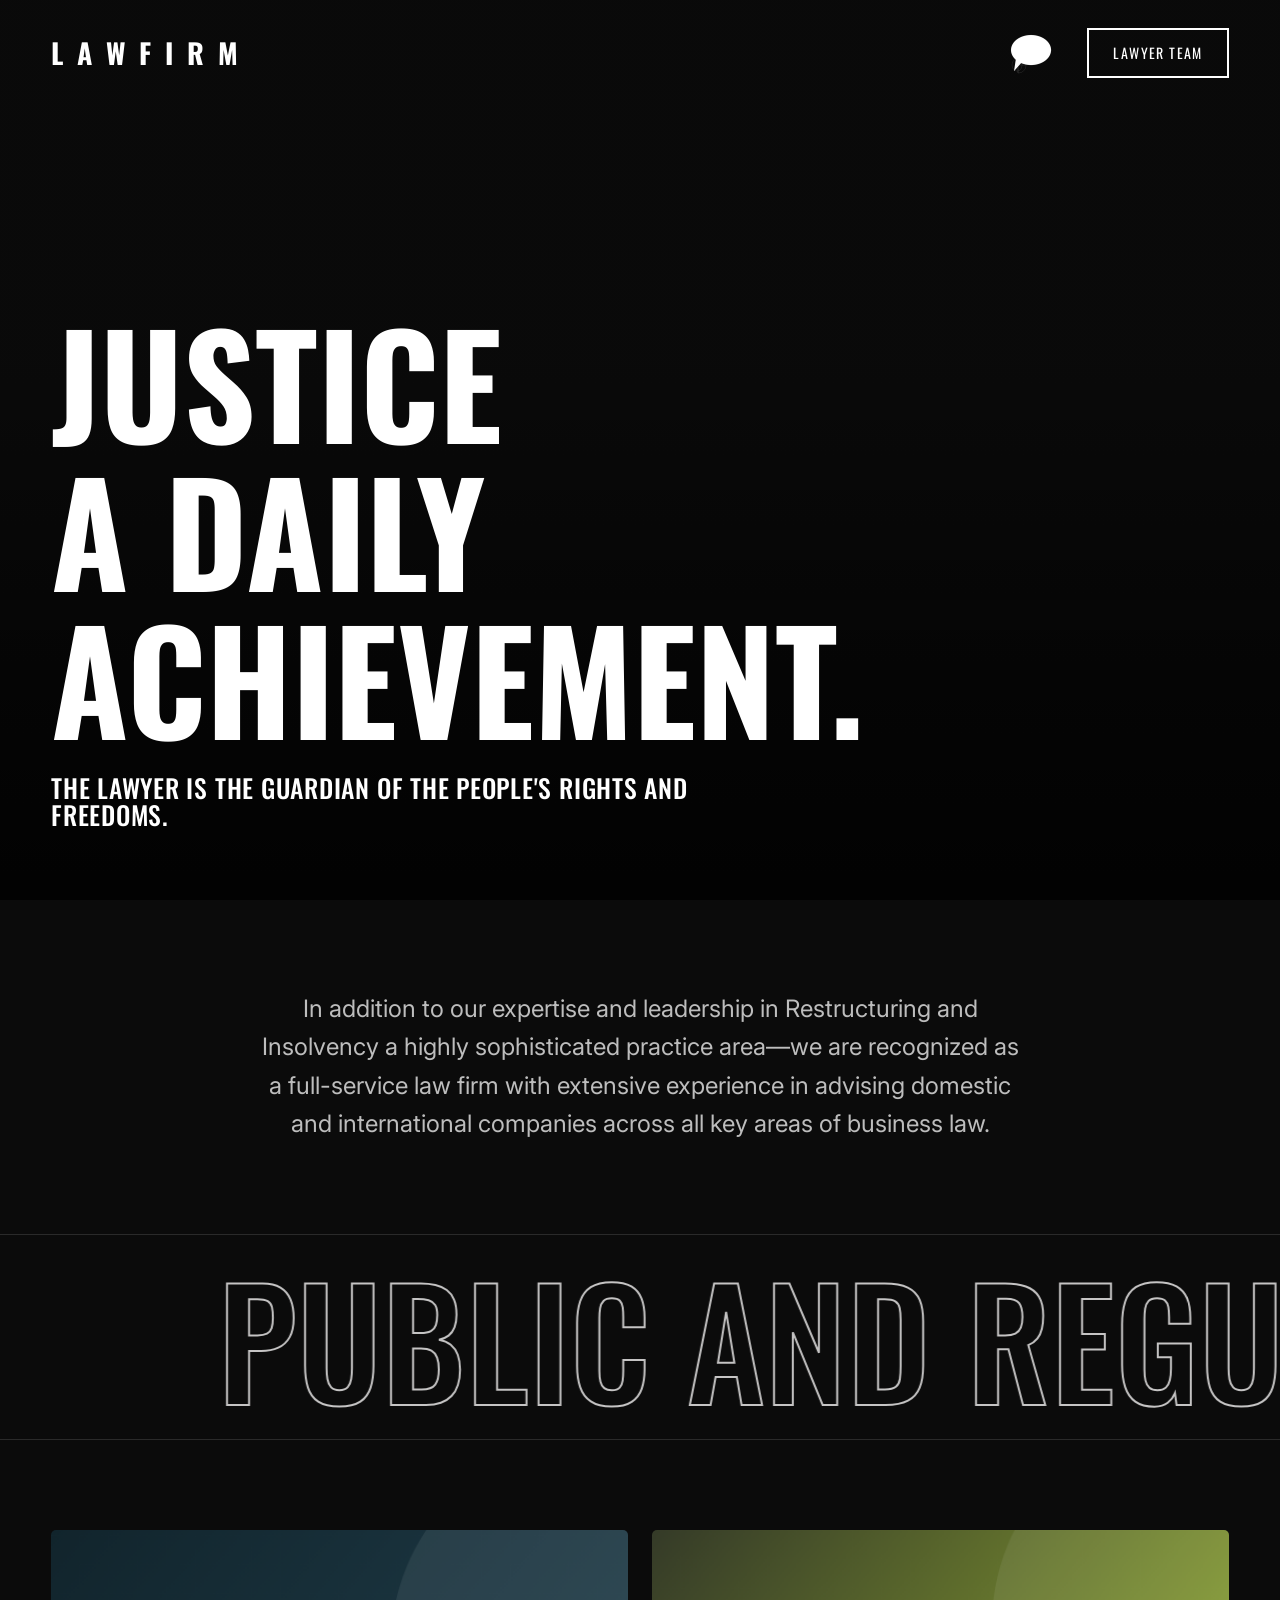
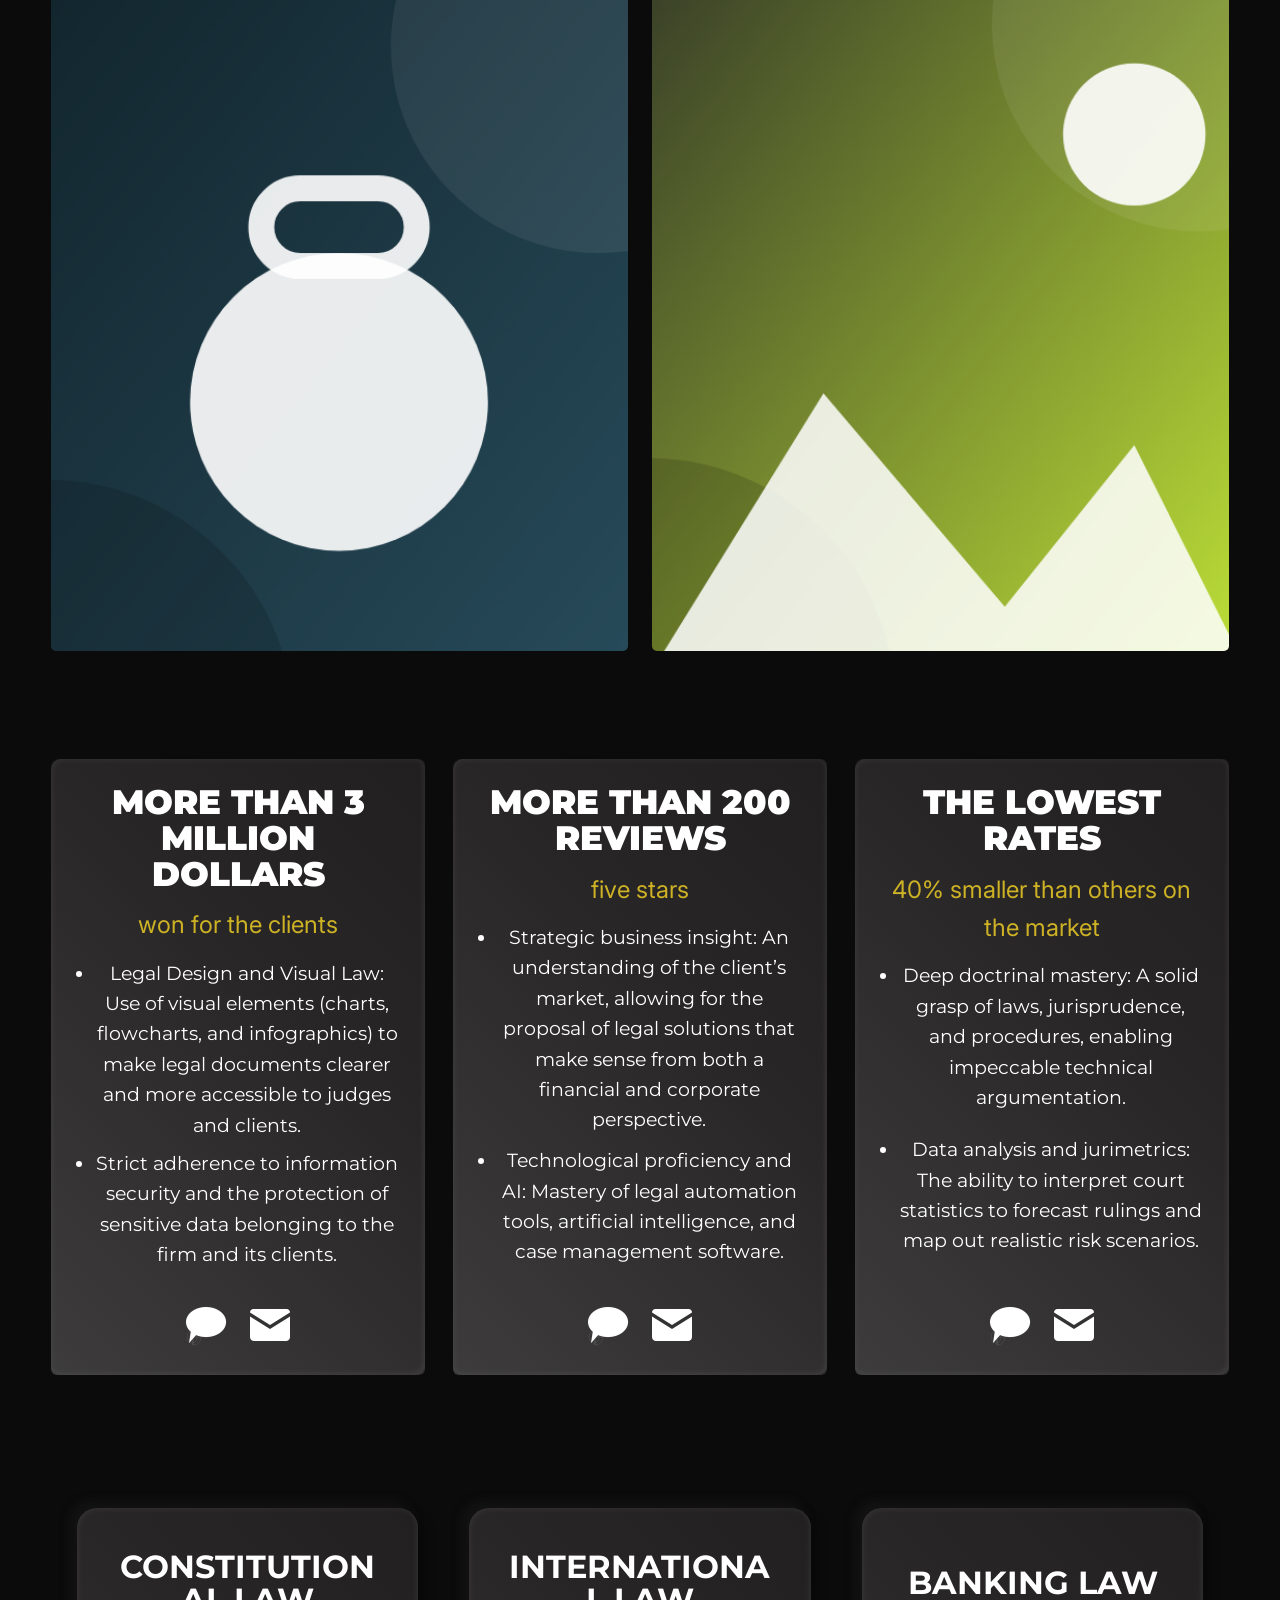
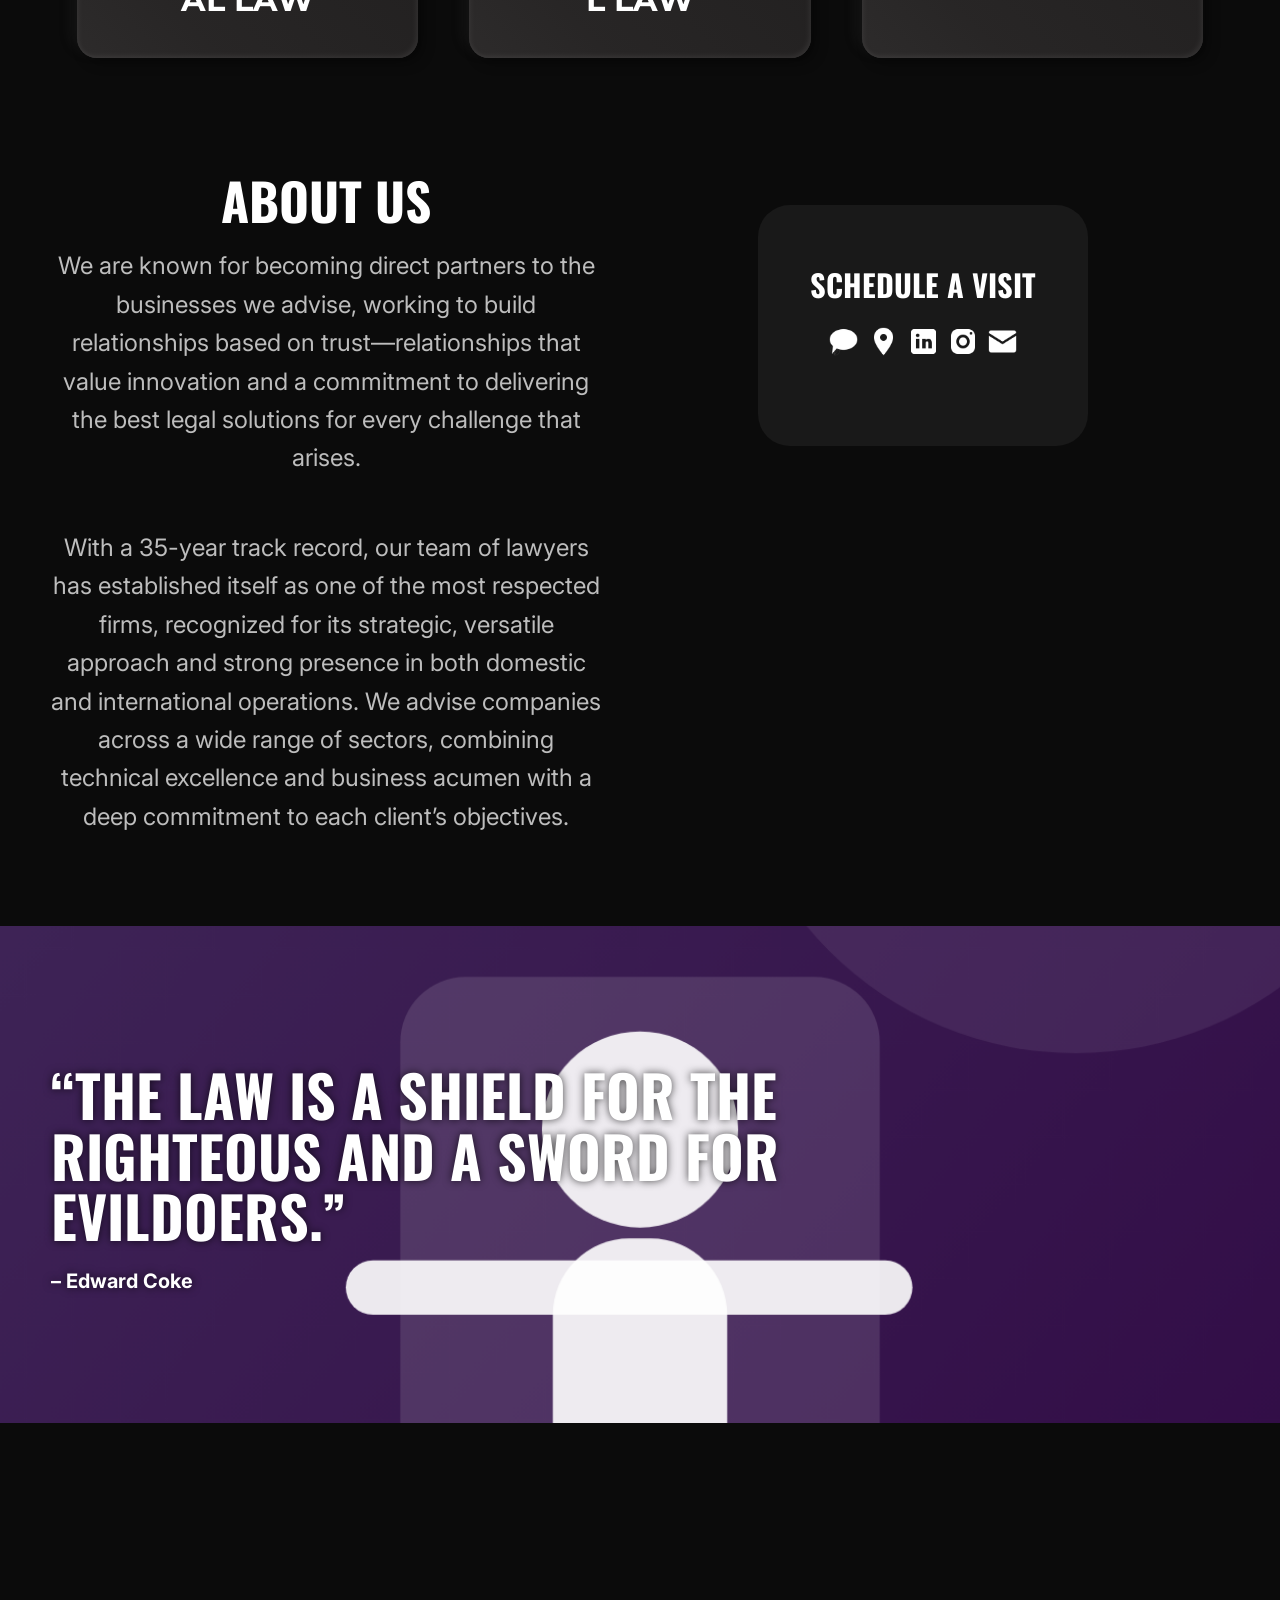
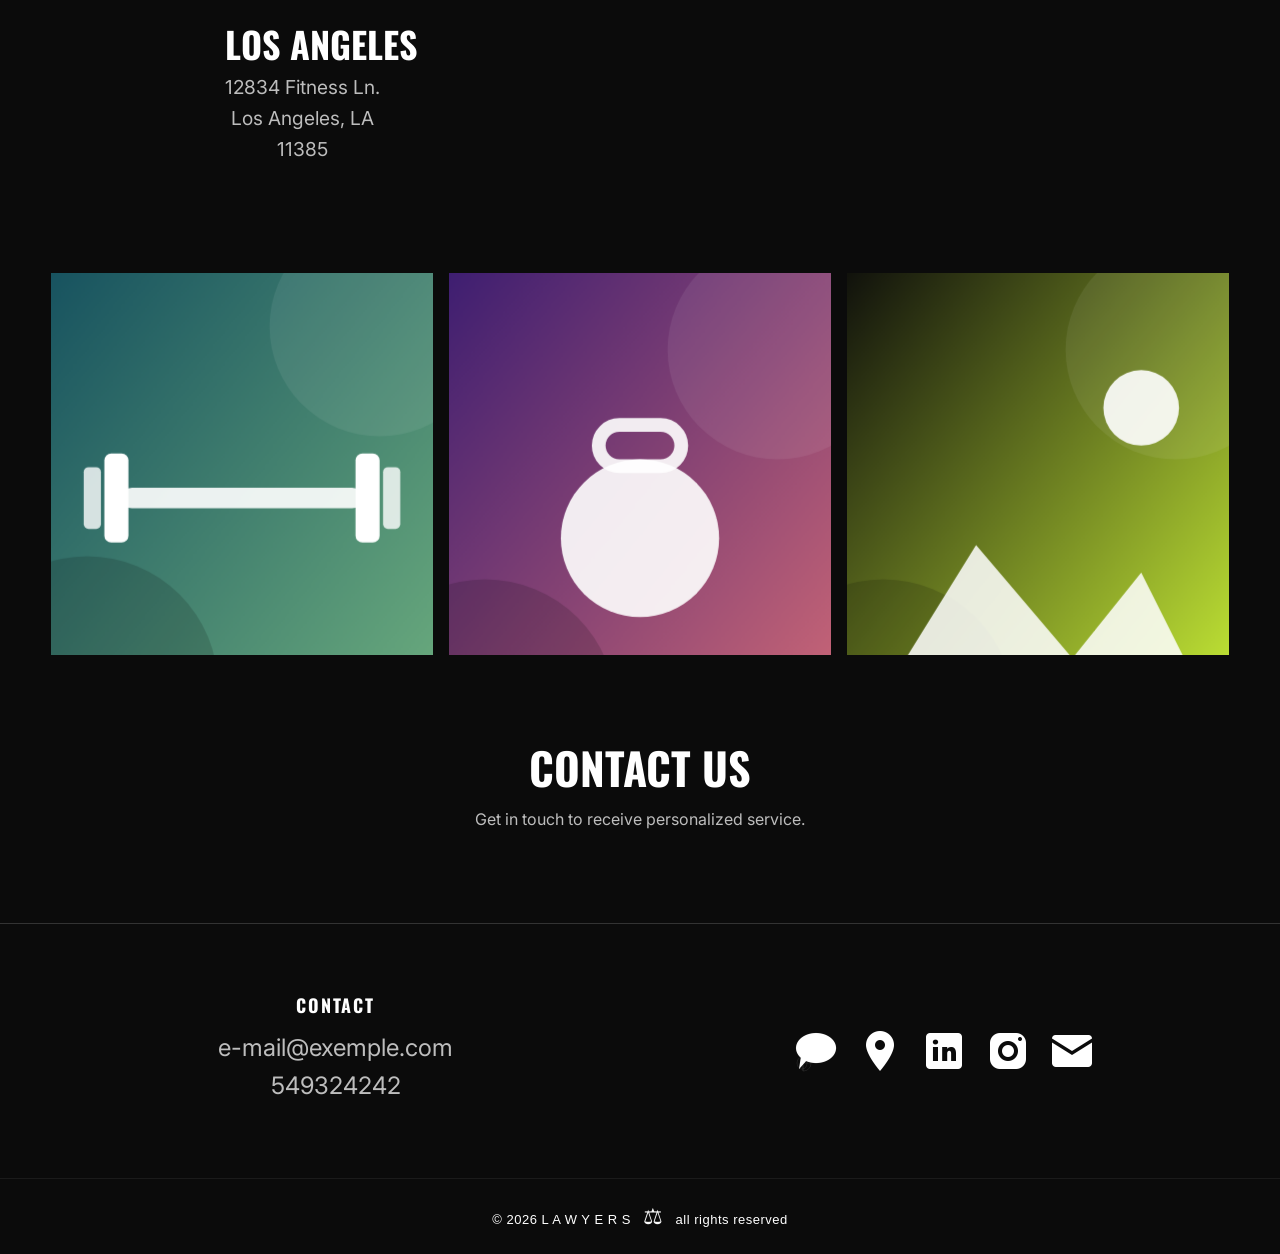
==== commit 6d72563a: "icon and words" ====
--- a/index.html
+++ b/index.html
@@ -34,7 +34,7 @@
     <!-- Hero: vídeo de fundo + título (o texto faz parallax e esmaece ao rolar) -->
     <div class="hero">
       <video autoplay muted loop playsinline>
-        <source src="images/lawIndexVideo.mp4" />
+        <source preload="metadata" controls src="images/lawIndexVideo.mp4" />
         Seu navegador não suporta vídeos em HTML5.
       </video>
       <div>
@@ -283,7 +283,6 @@
     </div>
 
     <section class="loc">
-      
       <div class="rv d1">
         <h3>Los Angeles</h3>
         <p>12834 Fitness Ln.<br />Los Angeles, LA<br />11385</p>
@@ -335,7 +334,7 @@
       </div>
     </div>
 
-    <section class="news rv">
+    <section class="news">
       <h3>contact us</h3>
       <p>Get in touch to receive personalized service.</p>
     </section>
@@ -392,7 +391,7 @@
     </footer>
     <div class="copy">
       <span>&copy; 2026 L A W Y E R S</span>
-      <span class="heart">&#10084;</span>
+      <span class="heart">&#9878;</span>
       <span>all rights reserved</span>
     </div>
 
--- a/styles.css
+++ b/styles.css
@@ -387,7 +387,9 @@
   margin: 12px 0 20px;
 }
 .text-black {
-  color: #fafafa;
+  text-align: left;
+  color: white;
+  text-shadow: 0 0 8px rgba(0, 0, 0, 0.7);
 }
 
 /* ---------- Endereços + mapa ---------- */
@@ -584,9 +586,9 @@
   letter-spacing: 0.5px;
 }
 .heart {
-  color: #ff4d4d;
+  color: #fafafa;
   margin: 0 8px;
-  font-size: 14px;
+  font-size: 22px;
   display: inline-block;
   animation: pulse 1.5s infinite;
 }
@@ -679,7 +681,7 @@
   width: 100%;
   text-align: center;
   font-size: clamp(
-    1.4rem,
+    0.4rem,
     5vw,
     2.5rem
   ); /* encolhe no celular, 2.5rem no desktop */
